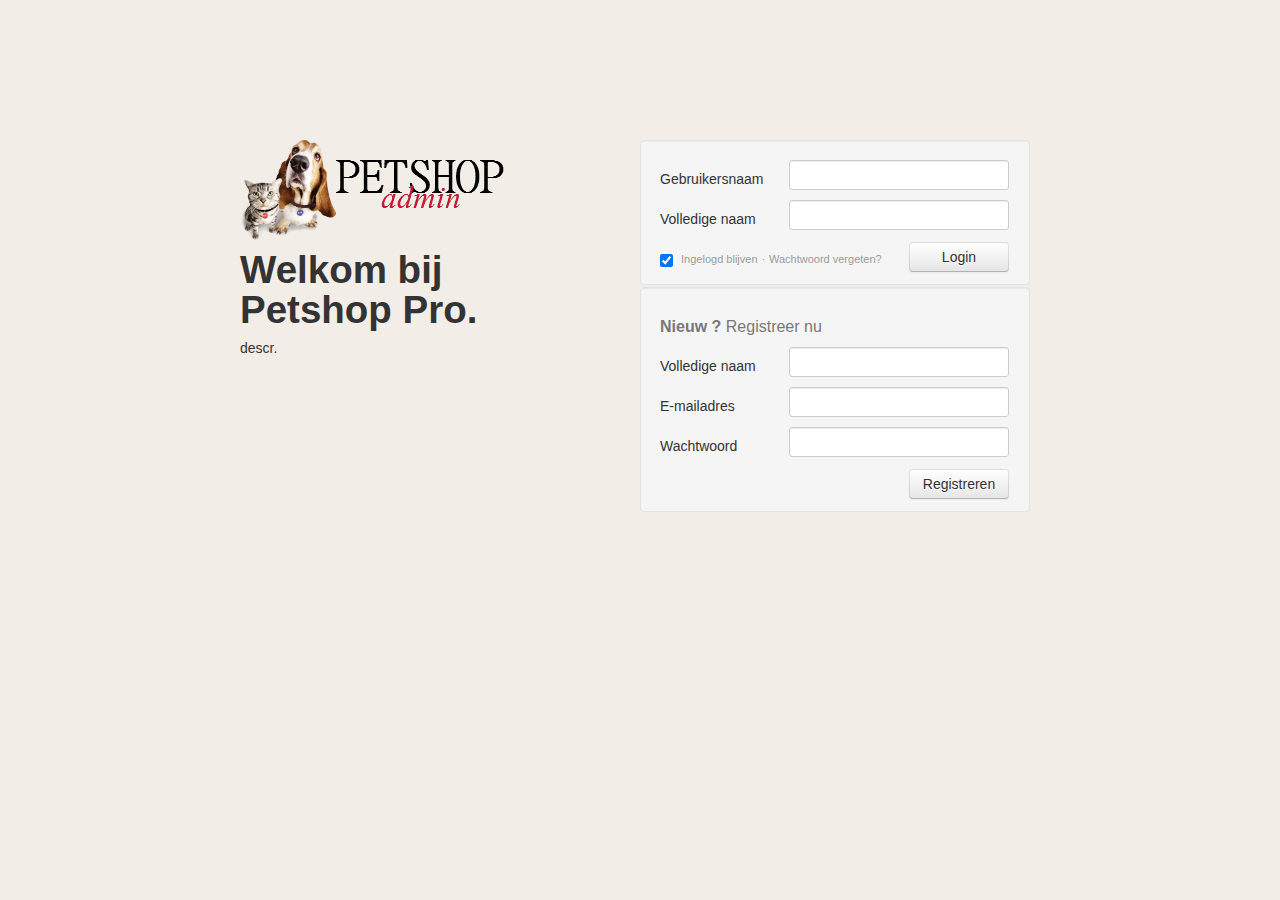
==== randoriPetStore/index.html @ a76d76ec "website" ====
<!DOCTYPE html>
<html>
<head>
    <title>Petshop Manager</M></title>

    <link rel="stylesheet" href="jsLibs/SlickGrid/slick.grid.css" type="text/css"/>
    <link rel="stylesheet" href="jsLibs/SlickGrid/css/slick-default-theme.css" type="text/css"/>
    <link rel="stylesheet" href="assets/style/bootstrap.min.css">
    <link rel="stylesheet" href="assets/style/style.css">

    <script type="text/javascript" src="http://code.jquery.com/jquery-1.10.0.min.js"></script>
    <script type="text/javascript" src="generated/lib/randori-guice-framework.js"></script>
    <script type="text/javascript" src="generated/lib/randori-framework.js"></script>
    <script type="text/javascript" src="./jsLibs/bootstrap/bootstrap.js"></script>

    <script type="text/javascript" src="jsLibs/SlickGrid/lib/jquery.event.drag-2.2.js"></script>
    <script type="text/javascript" src="jsLibs/SlickGrid/slick.core.js"></script>
    <script type="text/javascript" src="jsLibs/SlickGrid/slick.grid.js"></script>
    <script type="text/javascript" src="jsLibs/SlickGrid/plugins/slick.rowselectionmodel.js"></script>

    <link rel="stylesheet/randori" href="assets/behaviors.css" type="text/css"/>


    <script type="text/javascript">
        //Start the randori framework
        jQuery(function () {
            var randoriApp = new randori.startup.RandoriBootstrap(document);
            randoriApp.launch( true );
        });
    </script>
</head>
<body class="simpleApp">

    <div id="mainViewStack" class="viewStack" style="position:relative"/>
</body>
</html>
---- randoriPetStore/assets/style/style.css ----
html {
    max-height: 100%;
    width: 100%;
    height: 100%;
    max-height: 100%;
    overflow: hidden;
    user-select: none;
    -webkit-user-select: none;
    -moz-user-select: none;
}

body {
    font-family: 'Open Sans', sans-serif;
    font-size: 14px;
    font-weight: normal;
    line-height: 1.2em;
    width: 100%;
    height: 100%;
    background-color: #F2EDE6;
    max-height: 100%;
    overflow: hidden;
}

.viewStack{width: 100%;height: 100%}

/*  HEADER  */
header{ width: 100%; height: 160px; position:absolute; top:0px; left:0px; right:0px;overflow:hidden; }
.logo{ display:inline-block; margin: 10px; }
.acountbox{ display:inline-block; float:right; margin:20px; }
.acountbox p{ display:inline-block; }

/*  TABBAR  */
.menu-top{ position: absolute;top: 113px; }
.menu-top ul{ margin: 10px 0 0 370px; }
.menu-top li{
    display:inline;
    font-weight:800;
    color: #615e5c;
    font-size:14px;
    line-height: 30px;
    padding: 10px 10px 10px 20px;
    background-color:#f8f3ec;
    margin-right: 5px;
}
.menu-top  a
{
    cursor: pointer;
    font-weight:800;
    padding-right: 10px;
    color: #404040;
}
.menu-top  a:hover
{
    cursor: pointer;
    text-decoration: none;
    color: #404040;
}
.menu-top .selected
{
    background-color: white;
    color: #404040;
    padding-bottom: 14px;
}
.menu-top .selected:hover
{
    background-color: white;
    cursor: default;
}
.menu-top li:hover
{
    background-color: #f9f9f9;
    text-decoration: none;
    cursor: hand;
}

/*  MAIN MENU  */
.menu-left{ position: absolute;  top: 160px;}
.menu-left ul{ margin: 0 }
.menu-left li{ list-style: none; line-height: 55px;width: 315px;background-color: #f9f9f9; margin-bottom: 5px;cursor: pointer; padding: 0px 15px; color: Background }
.menu-left li:hover{ background-color: #f8f3ec }
.menu-left .selected{ background-color:white;color: black;width: 320px;font-weight: bold}
.menu-left .selected:hover{ background-color:white}
.menu-left .menu-sub-title{ padding: 10px;margin: 0;font-weight: 800}
.button_big{
    margin-left:15px;
    padding:10px 20px;
    border-radius:5px;
    background-color:#1E4589;
    color:white;
}
.button_big:hover{
    color:wheat;
    text-decoration: none;
}
.content{
  background-color:#fff;
  padding: 20px;
  position:absolute; top:160px; bottom:0px; left:350px; right:0px; overflow:auto;

}


table { border-collapse: collapse; border: 1px solid #CCB; width: 100%; }
table td, table th { padding: 5px; border: 1px solid #E0E0E0; }
table th { background: #E5E5E5; text-align: left; }
table tr:hover { background-color: #EFF8FB }
input.invalid { background: red; color: #FDFDFD; }


.loginform{
  margin-left:20px;
  margin-right:20px;
}

.alert {
  margin-bottom: 10px !important;
  margin-top: 10px !important;
}

.close {
    float: none;
}

.icon_sort{
    background-position: -128px 0;
}
.icon_arrow_down{
     background-position: 0 -16px;
 }
.icon_arrow_up{
    background-position: -64px -16px;
}

.icon{
    background-image: url(http://www.datatables.net/media/css/jui_themes/smoothness/images/ui-icons_888888_256x240.png);
    display: block;
    text-indent: -99999px;
    overflow: hidden;
    background-repeat: no-repeat;
    width: 16px;
    height: 16px;
    cursor: pointer;
}

.right{
    float: right;
    text-align: right;
}
.inline{
    display: inline;
    position: absolute;
}

/* LOGIN PAGE */
.front-card{
    position: relative;
    top: 140px;
    /*padding: 40px;*/
    width: 800px;
    margin-left: auto;
    margin-right: auto;
}
.front-welcome{
    height: 400px;
    width: 350px;
    position: absolute;
    top: 0;
    left: 0px;
}
.front-signin{
    height: 105px;
    width: 350px;
    position: absolute;
    top: 0;
    left: 400px;

}
.front-signup{
    height: 185px;
    width: 350px;
    position: absolute;
    top: 147px;
    left: 400px;
}

.placeholder{display: inline-block; width: 125px;
}

.front-signup h2, .front-signin h2 {
    font-size: 16px;
    font-weight: 500;
    line-height: 20px;
    color: #777;
    text-shadow: 0 1px 0 rgba(255,255,255,.6);
}
.front-signin .remember, .front-signin .forgot, .front-signin .separator {
    font-size: 11px;
    line-height: 13px;
    color: #999;
    text-shadow: 0 1px 0 rgba(255,255,255,.6);
    display: inline-block;
}
.front-signin .remember span{ margin-left: 5px; padding-top: 13px; }
.remember-forgot{  margin-top: 10px; }
.front-signin .remember input[type="checkbox"]{  margin-top: 0; }
.loginFragment form{ margin: 0; }
.loginFragment .btn {  position: absolute;  right: 20px; bottom: 12px; width: 100px }
.loginFragment input {  border-radius: 3px !important; }
---- randoriPetStore/assets/behaviors.css ----
/* Behaviors */
.tabBar {
    -randori-behavior: "behaviors.tabbar.TabBar";
}
.viewStack {
    -randori-behavior: "randori.behaviors.ViewStack";
}
.simpleList {
    -randori-behavior: "randori.behaviors.SimpleList";
}
.menuList{
    -randori-behavior: "behaviors.MenuList";
}
/* Mediators */
.simpleApp {
    -randori-context: "context.BoringContext";
    -randori-mediator: "mediators.IndexMediator";
}
.loginFragment{
    -randori-mediator: "mediators.LoginMediator";
}
.contentFragment{
    -randori-mediator: "mediators.ContentMediator";
}
.miscView {
    -randori-mediator: "mediators.products.MiscMediator";
}
.animalView {
    -randori-mediator: "mediators.products.AnimalMediator";
}
.animalDetailView {
    -randori-mediator: "mediators.products.AnimalDetailMediator";
}

.miscDetailView {
    -randori-mediator: "mediators.products.MiscDetailMediator";
}

/* Fragments */
.loginFragment {
    -randori-fragment: "fragments/LoginFragment.html";
}
.contentFragment {
    -randori-fragment: "fragments/ContentFragment.html";
}

.textInput {
    -randori-behavior: "behaviors.components.TextInput";
}

.dropDown {
    -randori-behavior: "behaviors.components.DropDown";
}

.textArea {
    -randori-behavior: "behaviors.components.TextArea";
}
.image {
    -randori-behavior: "behaviors.components.Image";
}
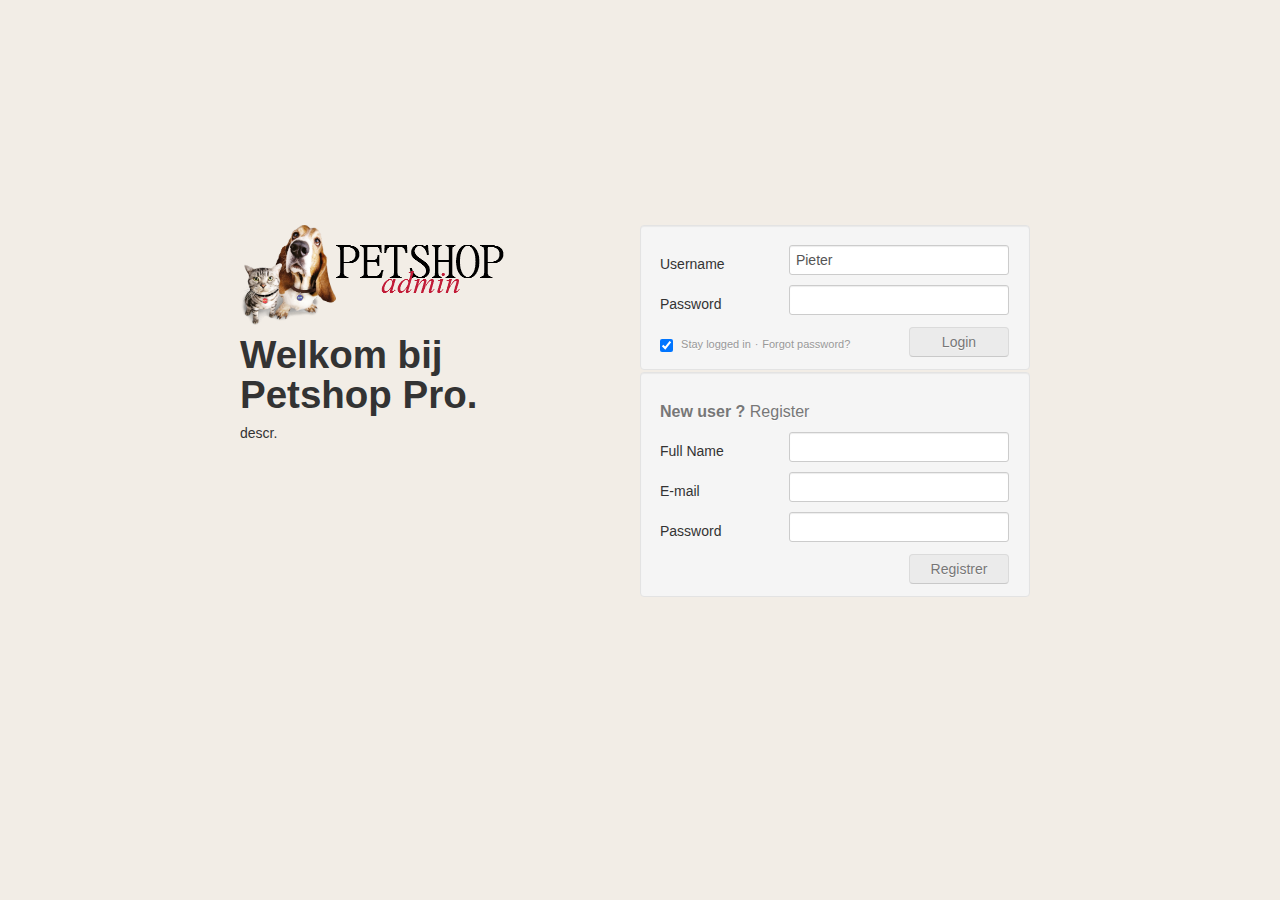
==== commit e8f2cf5d: "new version of randori demo" ====
--- a/randoriPetStore/index.html
+++ b/randoriPetStore/index.html
@@ -17,6 +17,8 @@
     <script type="text/javascript" src="jsLibs/SlickGrid/slick.core.js"></script>
     <script type="text/javascript" src="jsLibs/SlickGrid/slick.grid.js"></script>
     <script type="text/javascript" src="jsLibs/SlickGrid/plugins/slick.rowselectionmodel.js"></script>
+    <script type="text/javascript" src="./jsLibs/ChartJs/Chart.js"></script>
+
 
     <link rel="stylesheet/randori" href="assets/behaviors.css" type="text/css"/>
 
@@ -25,12 +27,22 @@
         //Start the randori framework
         jQuery(function () {
             var randoriApp = new randori.startup.RandoriBootstrap(document);
-            randoriApp.launch( true );
+            randoriApp.launch( false );
         });
     </script>
 </head>
 <body class="simpleApp">
+    <header style="display: none" id="header">
+        <div class="logo">
+            <img src="assets/images/dog_cat.png"/>
+        </div>
 
-    <div id="mainViewStack" class="viewStack" style="position:relative"/>
+        <div class="acountbox">
+            <p> Logged in as: <a id="txt_username" href="#account">Pieter</a></p>
+            <button id="button_logout" class="btn btn-danger btn-mini">Log Out</button>
+        </div>
+    </header>
+
+    <div id="mainViewStack" class="viewStack mainViewStack"/>
 </body>
 </html>--- a/randoriPetStore/assets/style/style.css
+++ b/randoriPetStore/assets/style/style.css
@@ -21,16 +21,29 @@
     overflow: hidden;
 }
 
-.viewStack{width: 100%;height: 100%}
+.mainViewStack{
+    position: absolute;
+    top: 85px;
+    bottom: 0;
+    left: 0;
+    right: 0;
+}
+
+.contentView{ position: absolute; left: 0;right: 0;top: 0;bottom: 0; margin: 25px;}
+.ui-widget{ position: relative; left: 0;right: 0;height: 90%}
+.legend{  display: inline-block; border: 1px grey solid;padding: 0 0px 10px 0px;vertical-align: top;}
+.legend h5{  background-color:grey;margin: 0 0 10px 0;padding: 5px}
+
 
 /*  HEADER  */
-header{ width: 100%; height: 160px; position:absolute; top:0px; left:0px; right:0px;overflow:hidden; }
+header{ width: 100%; height: 110px; position:absolute; top:0px; left:0px; right:0px;overflow:hidden; }
 .logo{ display:inline-block; margin: 10px; }
 .acountbox{ display:inline-block; float:right; margin:20px; }
 .acountbox p{ display:inline-block; }
+.button_big{ margin-left:10px; padding:6px 12px; }
 
 /*  TABBAR  */
-.menu-top{ position: absolute;top: 113px; }
+.menu-top{ position: absolute;top: 0px; }
 .menu-top ul{ margin: 10px 0 0 370px; }
 .menu-top li{
     display:inline;
@@ -42,114 +55,30 @@
     background-color:#f8f3ec;
     margin-right: 5px;
 }
-.menu-top  a
-{
-    cursor: pointer;
-    font-weight:800;
-    padding-right: 10px;
-    color: #404040;
-}
-.menu-top  a:hover
-{
-    cursor: pointer;
-    text-decoration: none;
-    color: #404040;
-}
-.menu-top .selected
-{
-    background-color: white;
-    color: #404040;
-    padding-bottom: 14px;
-}
-.menu-top .selected:hover
-{
-    background-color: white;
-    cursor: default;
-}
-.menu-top li:hover
-{
-    background-color: #f9f9f9;
-    text-decoration: none;
-    cursor: hand;
-}
+.menu-top  a{cursor: pointer; font-weight:800; padding-right: 10px; color: #404040; }
+.menu-top  a:hover{ cursor: pointer; text-decoration: none; color: #404040;}
+.menu-top .selected{ background-color: white; color: #404040; padding-bottom: 14px;}
+.menu-top .selected:hover{ background-color: white; cursor: default;}
+.menu-top li:hover{ background-color: #f9f9f9; text-decoration: none; cursor: hand;}
+.close {float: none;}
 
-/*  MAIN MENU  */
-.menu-left{ position: absolute;  top: 160px;}
+
+/*  MAIN MENU LEFT */
+.menu-left{ position: absolute;  top: 45px;}
 .menu-left ul{ margin: 0 }
 .menu-left li{ list-style: none; line-height: 55px;width: 315px;background-color: #f9f9f9; margin-bottom: 5px;cursor: pointer; padding: 0px 15px; color: Background }
 .menu-left li:hover{ background-color: #f8f3ec }
 .menu-left .selected{ background-color:white;color: black;width: 320px;font-weight: bold}
 .menu-left .selected:hover{ background-color:white}
 .menu-left .menu-sub-title{ padding: 10px;margin: 0;font-weight: 800}
-.button_big{
-    margin-left:15px;
-    padding:10px 20px;
-    border-radius:5px;
-    background-color:#1E4589;
-    color:white;
-}
-.button_big:hover{
-    color:wheat;
-    text-decoration: none;
-}
-.content{
-  background-color:#fff;
-  padding: 20px;
-  position:absolute; top:160px; bottom:0px; left:350px; right:0px; overflow:auto;
-
-}
 
 
-table { border-collapse: collapse; border: 1px solid #CCB; width: 100%; }
-table td, table th { padding: 5px; border: 1px solid #E0E0E0; }
-table th { background: #E5E5E5; text-align: left; }
-table tr:hover { background-color: #EFF8FB }
-input.invalid { background: red; color: #FDFDFD; }
+.content{background-color:#fff;position:absolute; top:45px; bottom:0px; left:350px; right:0px; overflow:auto;}
 
 
-.loginform{
-  margin-left:20px;
-  margin-right:20px;
-}
-
-.alert {
-  margin-bottom: 10px !important;
-  margin-top: 10px !important;
-}
-
-.close {
-    float: none;
-}
-
-.icon_sort{
-    background-position: -128px 0;
-}
-.icon_arrow_down{
-     background-position: 0 -16px;
- }
-.icon_arrow_up{
-    background-position: -64px -16px;
-}
-
-.icon{
-    background-image: url(http://www.datatables.net/media/css/jui_themes/smoothness/images/ui-icons_888888_256x240.png);
-    display: block;
-    text-indent: -99999px;
-    overflow: hidden;
-    background-repeat: no-repeat;
-    width: 16px;
-    height: 16px;
-    cursor: pointer;
-}
-
-.right{
-    float: right;
-    text-align: right;
-}
-.inline{
-    display: inline;
-    position: absolute;
-}
+.right{ float: right;text-align: right;}
+.inline{ display: inline; position: absolute;}
+.bold{ font-weight: 800}
 
 /* LOGIN PAGE */
 .front-card{
@@ -183,8 +112,7 @@
     left: 400px;
 }
 
-.placeholder{display: inline-block; width: 125px;
-}
+.placeholder{display: inline-block; width: 125px;}
 
 .front-signup h2, .front-signin h2 {
     font-size: 16px;
--- a/randoriPetStore/assets/behaviors.css
+++ b/randoriPetStore/assets/behaviors.css
@@ -36,12 +36,28 @@
     -randori-mediator: "mediators.products.MiscDetailMediator";
 }
 
+.modalFragment {
+    -randori-mediator: "mediators.ModalMediator";
+}
+.newAnimalMediator {
+    -randori-mediator: "mediators.products.NewAnimalMediator";
+}
+.newMiscMediator {
+    -randori-mediator: "mediators.products.NewMiscMediator";
+}
+.statsView{
+    -randori-mediator: "mediators.stats.StatsMediator";
+}
+
 /* Fragments */
 .loginFragment {
     -randori-fragment: "fragments/LoginFragment.html";
 }
 .contentFragment {
     -randori-fragment: "fragments/ContentFragment.html";
+}
+.modalFragment {
+    -randori-fragment: "fragments/ModalFragment.html";
 }
 
 .textInput {
